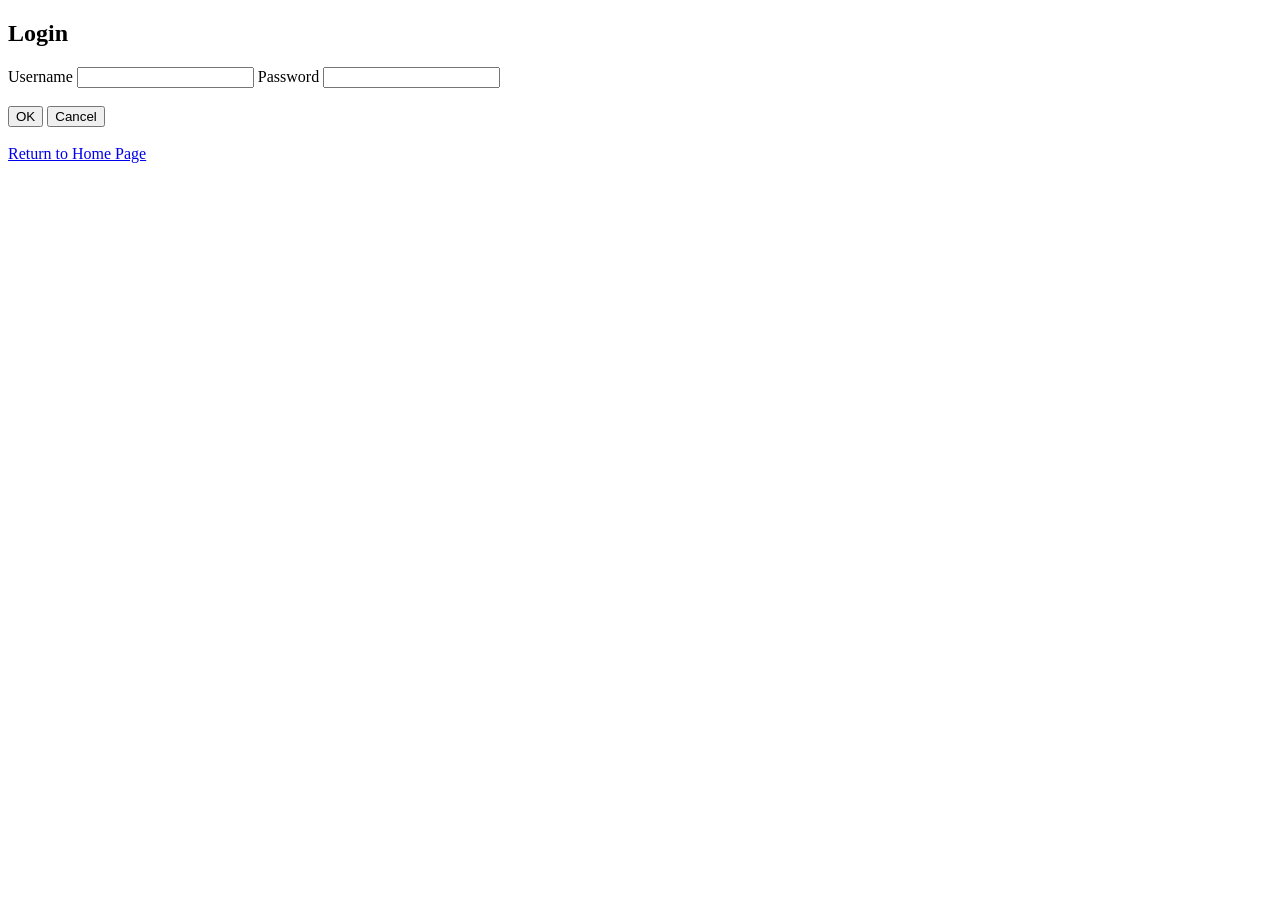
==== login.html @ 08af91ed "Add files via upload" ====
<!DOCTYPE html>
<html>
<head>

    <title>Login</title>

    <link rel="stylesheet" href="style.css">

</head>

<body>

    <div class="login-box">

        <h2>Login</h2>

        <label>Username</label>
        <input type="text">

        <label>Password</label>
        <input type="password">

        <br><br>

        <button>OK</button>
        <button>Cancel</button>

        <br><br>

        <a href="index.html">Return to Home Page</a>

    </div>

</body>
</html>
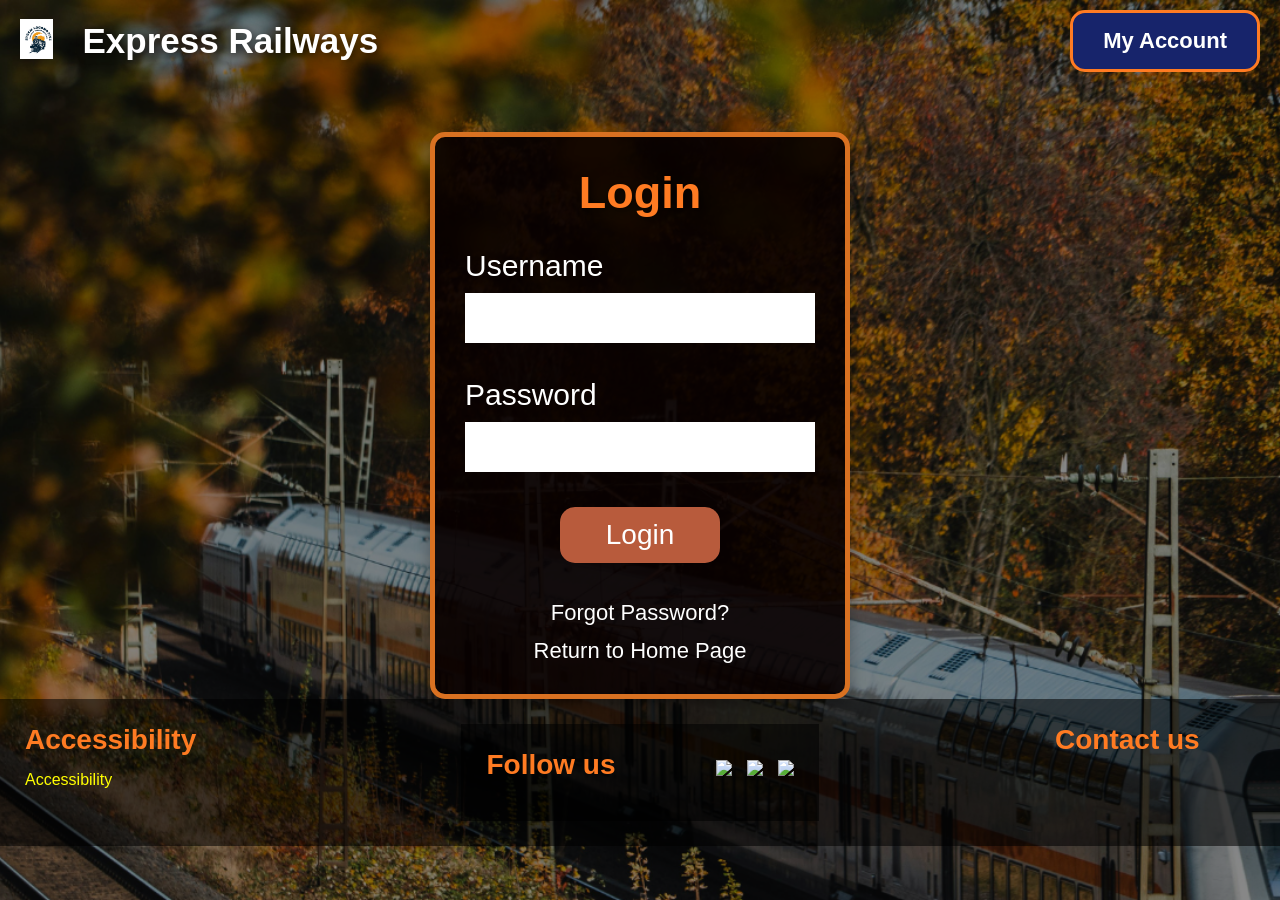
==== commit b6e6db6a: "Add files via upload" ====
--- a/login.html
+++ b/login.html
@@ -1,35 +1,121 @@
 <!DOCTYPE html>
-<html>
+<html lang="en">
 <head>
+    <meta charset="UTF-8" />
+    <meta name="viewport" content="width=device-width, initial-scale=1.0" />
+    <title>Login - Express Railways</title>
 
-    <title>Login</title>
+    <link rel="stylesheet" href="styk.css" />
+<style>
+    body {
+background-image: url('image/Elevate.png') !important;
+background-size: cover !important;
+background-position: center !important;
+background-repeat: no-repeat !important;
+background-attachment: fixed !important;
+/* Optional: Add a dark overlay to make text more readable if needed */
+background-color: rgba(0, 0, 0, 0.3) !important;
+}
 
-    <link rel="stylesheet" href="style.css">
+/* Style for text to ensure it's visible */
+h1, h2, p {
+text-shadow: 2px 2px 8px rgba(0, 0, 0, 0.7);
+color: white;
+}
 
+</style>
 </head>
+<body class="login-page">
+</body>
 
-<body>
+    <div class="overlay"></div>
 
-    <div class="login-box">
+    <!-- Navbar -->
+    <header>
+        
+             
+        <div class="logo-section">
+             <a href="index.html">
+             <img src="image/train.png"alt="Elevate" class="logo-inline-btn">
+             </a>
 
-        <h2>Login</h2>
+        
+            <h1>Express Railways</h1>
+        </div>
 
-        <label>Username</label>
-        <input type="text">
+        <a href="index.html" class="account-btn">My Account</a>
+    </header>
 
-        <label>Password</label>
-        <input type="password">
+    <!-- Login Form -->
+    <section class="login-container">
 
-        <br><br>
+        <div class="login-card">
 
-        <button>OK</button>
-        <button>Cancel</button>
+            <h2>Login</h2>
 
-        <br><br>
+            <form>
 
-        <a href="index.html">Return to Home Page</a>
+                <label>Username</label>
+                <input type="text">
 
-    </div>
+                <label>Password</label>
+                <input type="password">
 
-</body>
-</html>
+                <button type="submit">Login</button>
+
+            </form>
+
+            <a href="#">Forgot Password?</a>
+            <a href="index.html">Return to Home Page</a>
+
+        </div>
+
+    </section>
+
+    <!-- Footer -->
+    <footer>
+
+        <div class="footer-box">
+            <h4>Accessibility</h4>
+            <a href="#">Accessibility</a>
+        </div>
+        
+        <div class="footer-box">
+      
+
+               <footer>
+                <h4>Follow us</h4>
+<div class="icons">
+<a href="https://www.instagram.com/" target="_blank">
+<img src="https://cdn-icons-png.flaticon.com/512/2111/2111463.png" width="30">
+</a>
+<a href="https://twitter.com/" target="_blank">
+<img src="https://cdn-icons-png.flaticon.com/512/733/733579.png" width="30">
+</a>
+<a href="https://www.youtube.com/" target="_blank">
+<img src="https://cdn-icons-png.flaticon.com/512/1384/1384060.png" width="30">
+</a>
+</div>
+</div>
+
+        
+<div class="footer-box">
+
+<h4>Contact us</h4>
+<div class="icons">
+<a href="https://maps.google.com" target="_blank">
+<i class="fa-solid fa-location-dot"></i>
+
+</a>
+<a href="tel:+966500000000" target="_blank">
+<i class="fa-solid fa-phone"></i>
+
+</a>
+<a href="mailto:info@gmail.com" target="_blank">
+<i class="fa-solid fa-envelope"></i>
+</a>
+</div>
+</div>
+</footer>
+
+    
--- a/styk.css
+++ b/styk.css
@@ -0,0 +1,394 @@
+*{
+    margin:0;
+    padding:0;
+    box-sizing:border-box;
+    font-family:Arial, Helvetica, sans-serif;
+}
+
+body{
+    min-height:100vh;
+    background:url('image/train.png') center/cover no-repeat;
+    position:relative;
+    color:white;
+}
+
+/* Overlay */
+
+.overlay{
+    position:fixed;
+    width:100%;
+    height:100%;
+    background:rgba(0,0,0,0.45);
+    top:0;
+    left:0;
+    z-index:-1;
+}
+
+/* Header */
+
+header{
+    width:100%;
+    display:flex;
+    justify-content:space-between;
+    align-items:center;
+    padding:25px 60px;
+}
+
+.logo-section{
+    display:flex;
+    align-items:center;
+    gap:15px;
+}
+
+.logo{
+    width:50px;
+    height:50px;
+    border-radius:50%;
+    background:white;
+    display:flex;
+    justify-content:center;
+    align-items:center;
+    color:black;
+    font-size:22px;
+}
+
+.logo-section h1{
+    font-size:35px;
+    font-weight:bold;
+}
+
+nav{
+    display:flex;
+    align-items:center;
+    gap:50px;
+}
+
+nav a{
+    text-decoration:none;
+    color:white;
+    font-size:22px;
+    font-weight:600;
+}
+
+.login-btn,
+.account-btn{
+    background:#17246b;
+    border:3px solid #ff7b22;
+    padding:15px 30px;
+    border-radius:15px;
+    color:white;
+    text-decoration:none;
+    font-size:22px;
+    font-weight:bold;
+}
+ 
+ .login-btn:hover{
+     background: wheat;
+    color: #17246b;
+    transition: 0.3s;
+    border: 2px solid #17246b;
+ 
+ }
+hr{
+    margin:0 40px;
+    border:2px solid white;
+}
+
+/* Hero */
+
+.hero{
+    text-align:center;
+    margin-top:60px;
+    padding:20px;
+}
+
+.hero h2{
+    font-size:95px;
+    font-family:Georgia, serif;
+    line-height:1.1;
+    font-weight:400;
+}
+
+.hero p{
+    margin-top:35px;
+    font-size:32px;
+    max-width:900px;
+    margin-left:auto;
+    margin-right:auto;
+}
+
+.offer-btn{
+    margin-top:30px;
+    background:#b85b3c;
+    border:none;
+    color:white;
+    padding:15px 40px;
+    border-radius:15px;
+    font-size:24px;
+    cursor:pointer;
+}
+ .offer-btn:hover{
+    background: wheat;
+    color: #17246b;
+    transition: 0.3s;
+    border: 2px solid #17246b;
+ }
+
+/* Search Form */
+
+.search-container{
+    width:85%;
+    margin:50px auto;
+    border:5px solid #d97121;
+    border-radius:20px;
+    background:rgba(0,0,0,0.35);
+    padding:20px;
+}
+
+.search-container h3{
+    color:#ff7b22;
+    font-size:40px;
+    margin-bottom:25px;
+}
+
+.search-box{
+    display:flex;
+    justify-content:space-between;
+    align-items:flex-end;
+    flex-wrap:wrap;
+    gap:25px;
+}
+
+.input-group{
+    display:flex;
+    flex-direction:column;
+}
+
+.input-group label{
+    margin-bottom:10px;
+    font-size:22px;
+    font-weight:bold;
+    display: block;
+    color: white
+}
+
+.input-group input{
+    width:220px;
+    height:50px;
+    border:none;
+    outline:none;
+    padding:10px;
+    font-size:18px;
+}
+
+.search-btn{
+    background:#c96b49;
+    color:black;
+    border:none;
+    border-radius:15px;
+    padding:15px 40px;
+    font-size:30px;
+    cursor:pointer;
+}
+ .search-btn:hover{
+ background: wheat;
+    color: #17246b;
+    transition: 0.3s;
+    border: 2px solid #17246b;
+ }
+/* Login Page */
+
+.login-page{
+    background:url('https://images.unsplash.com/photo-1506744038136-46273834b3fb?q=80&w=1600&auto=format&fit=crop') center/cover no-repeat;
+}
+
+.login-container{
+    width:100%;
+    display:flex;
+    justify-content:center;
+    align-items:center;
+    margin-top:50px;
+}
+
+.login-card{
+    width:420px;
+    padding:40px;
+    border:5px solid #d97121;
+    border-radius:40px;
+    background:rgba(0,0,0,0.45);
+    text-align:center;
+}
+
+.login-card h2{
+    color:#ff7b22;
+    font-size:45px;
+    margin-bottom:30px;
+}
+
+.login-card form{
+    display:flex;
+    flex-direction:column;
+}
+
+.login-card label{
+    text-align:left;
+    margin-bottom:10px;
+    font-size:30px;
+}
+
+.login-card input{
+    height:50px;
+    margin-bottom:35px;
+    border:none;
+    outline:none;
+    padding:10px;
+    font-size:20px;
+}
+
+.login-card button{
+    width:160px;
+    margin:0 auto 25px;
+    background:#b85b3c;
+    color:white;
+    border:none;
+    padding:12px;
+    border-radius:15px;
+    font-size:28px;
+    cursor:pointer;
+}
+
+.login-card a{
+    display:block;
+    color:white;
+    text-decoration:none;
+    margin-top:12px;
+    font-size:22px;
+}
+ 
+/* Footer */
+
+footer{
+    width:100%;
+    background:rgba(0,0,0,0.55);
+    display:flex;
+    justify-content:space-between;
+    align-items: flex-start;
+    gap:100px;
+    padding:25px;
+    flex-wrap:wrap;
+
+}
+
+.footer-box{
+    min-width:200px;
+    display: flex;
+    flex-direction: column;
+}
+
+.footer-box h4{
+
+    color:#ff7b22;
+    font-size:28px;
+    margin-bottom:15px;
+}
+
+.footer-box a{
+    color:yellow;
+    text-decoration:none;
+    gap: 10px;
+}
+
+.icons{
+    display:flex;
+    gap:15px;
+    justify-content:center;
+    font-size:30px;
+    
+}
+ .account-icons i{
+    color: yellow;
+    font-size: 24px;
+ }
+
+
+/* Responsive */
+
+@media(max-width:1000px){
+
+    header{
+        flex-direction:column;
+        gap:20px;
+    }
+
+    nav{
+        gap:20px;
+        flex-wrap:wrap;
+        justify-content:center;
+    }
+
+    .hero h2{
+        font-size:65px;
+    }
+
+    .hero p{
+        font-size:24px;
+    }
+
+    .search-box{
+        justify-content:center;
+    }
+
+    footer{
+        gap:40px;
+    }
+}
+/* 1. Set the new background image */
+body {
+background-image: url(image/Elevate.png);
+background-size: cover;
+background-position: center;
+background-attachment: fixed;
+background-repeat: no-repeat;
+}
+
+/* 2. Resize the logo to match the Login button size */
+.logo-inline-btn {
+height: 40px;
+width: auto;
+margin-right: 15px;
+}
+
+/* 3. Align the logo and text horizontally */
+.logo-and-links {
+display: flex;
+align-items: center;
+}
+
+/* 4. Ensure header layout is spaced properly */
+header {
+display: flex;
+justify-content: space-between;
+align-items: center;
+padding: 10px 20px;
+}
+
+/* ... Any existing codes in your file ... */
+
+/* Add the new code for the login page here at the end of the file */
+
+/* Styling for the login page background only */
+.login-page {
+background-image: url('image/Elexvate-login.png');
+background-size: cover;
+background-position: center;
+background-attachment: fixed;
+background-repeat: no-repeat;
+}
+
+/* Styling for the login card container to make it stand out */
+.login-card {
+background: rgba(8, 0, 0, 0.9); /* Semi-transparent white background */
+padding: 30px;
+border-radius: 15px;
+box-shadow: 0 4px 15px rgba(0, 0, 0, 0.3); /* Soft shadow effect */
+}
